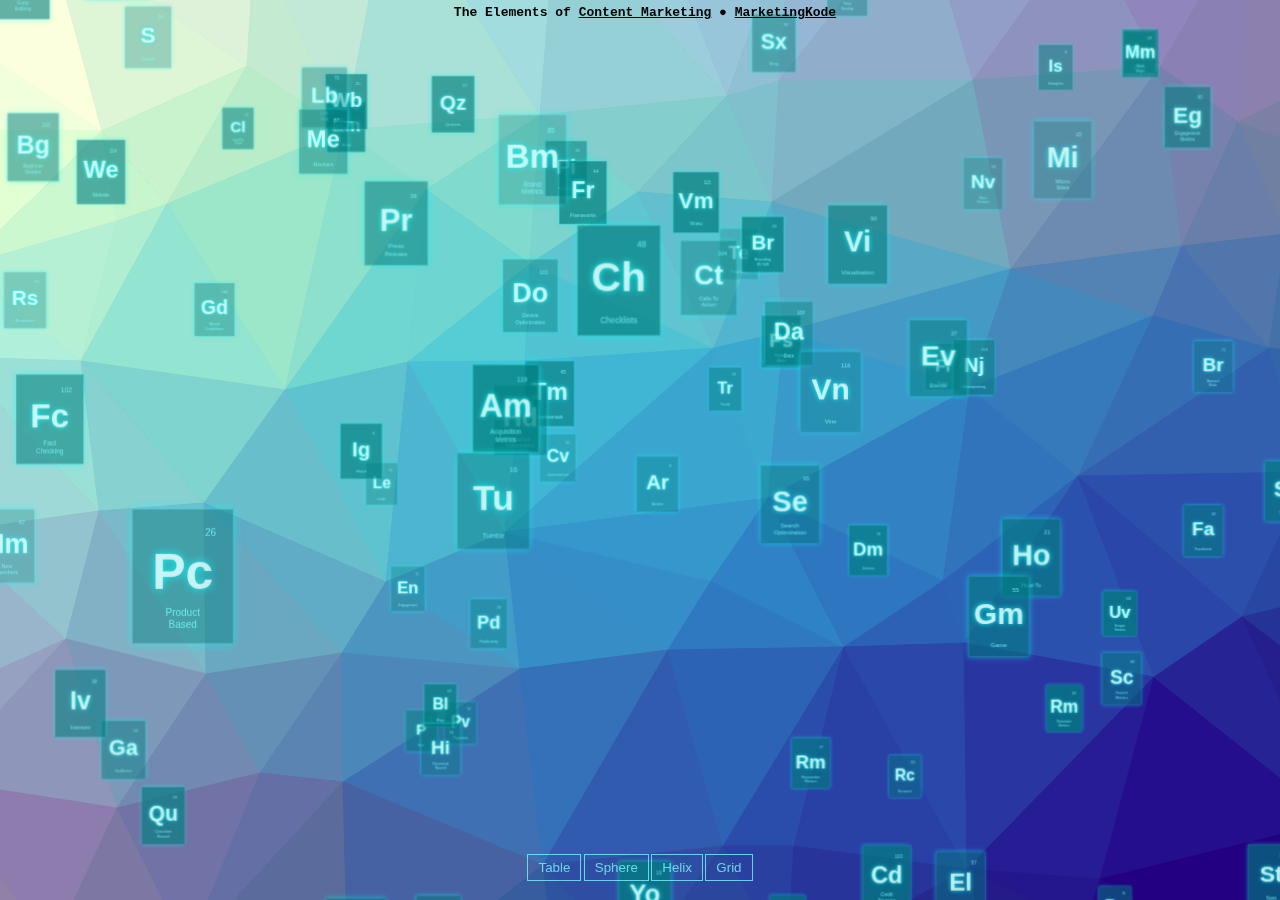
==== 3d-content-marketing/index.html @ 345c72dc "Merge pull request #3 from coindocket/master" ====
<!DOCTYPE html>
<html>
	<head>
		<meta charset="utf-8">
		<link rel="icon" href="./img/favicon.ico" type="image/x-icon" />
		<meta name="viewport" content="width=device-width, user-scalable=no, minimum-scale=1.0, maximum-scale=1.0">
		<title>3D Elements of Content Marketing Periodic Table - MarketingKode</title>
		<!-- CDN Hosted Dependencies -->
		<!-- <script src="http://anijs.github.io/lib/anijs/anijs.js"></script> -->
		<style>
			html, body {
				height: 100%;
			}

			body {
				background-color: #262928;
				margin: 0;
				font-family: Helvetica, sans-serif;;
				overflow: hidden;
			}

			a {
				color: #000000;
			}

			#info {
				position: absolute;
				width: 100%;
				color: #000000;
				padding: 5px;
				font-family: Monospace;
				font-size: 13px;
				font-weight: bold;
				text-align: center;
				z-index: 1;
			}

			#menu {
				position: absolute;
				bottom: 20px;
				width: 100%;
				text-align: center;
			}

			.element {
				width: 120px;
				height: 160px;
				box-shadow: 0px 0px 12px rgba(0,255,255,0.5);
				border: 1px solid rgba(127,255,255,0.25);
				text-align: center;
				cursor: default;
			}

			.element:hover {
				box-shadow: 0px 0px 12px rgba(0,255,255,0.75);
				border: 2px solid rgba(127,255,255,0.75);
			}

				.element .number {
					position: absolute;
					top: 20px;
					right: 20px;
					font-size: 12px;
					color: rgba(127,255,255,0.75);
				}

				.element .symbol {
					position: absolute;
					top: 40px;
					left: 0px;
					right: 0px;
					font-size: 60px;
					font-weight: bold;
					color: rgba(255,255,255,0.75);
					text-shadow: 0 0 10px rgba(0,255,255,0.95);
				}

				.element .details {
					position: absolute;
					bottom: 15px;
					left: 0px;
					right: 0px;
					font-size: 12px;
					color: rgba(127,255,255,0.75);
				}

			button {
				color: rgba(127,255,255,0.75);
				background: transparent;
				outline: 1px solid rgba(127,255,255,0.75);
				border: 0px;
				padding: 5px 10px;
				cursor: pointer;
			}
			button:hover {
				background-color: rgba(0,255,255,0.5);
			}
			button:active {
				color: #000000;
				background-color: rgba(0,255,255,0.75);
			}
		</style>
	</head>
	<body>
		<!-- Peridoic Table Libraries -->
		<script src="js/three.min.js"></script>
		<script src="js/lib/tween.min.js"></script>
		<script src="js/lib/TrackballControls.js"></script>
		<script src="js/lib/CSS3DRenderer.js"></script>
		<!-- Trianglify Library -->
		<script src="js/lib/d3.v3.min.js"></script>
		<script src="js/lib/trianglify-0.1.5.min.js"></script>
		<!-- <script src="js/lib/socialite.min.js"></script> -->

		<div id="container"></div>
		<div id="info"> The Elements of <a href="http://marketingkode.com" target="_blank">Content Marketing</a> &#9679; <a href="http://blog.marketingkode.com/" target="_blank">MarketingKode</a></div>
		<div id="menu">
			<button id="table">Table</button>
			<button id="sphere">Sphere</button>
			<button id="helix">Helix</button>
			<button id="grid">Grid</button>
		</div>

		<script>

			var table = [
				"Cs", "Content", "Strategy", 1, 1,
				"Tf", "Traffic", "", 18, 1,
				"Ar", "Article","", 1, 2,
				"P", "Print", "", 2, 2,
				"Tw", "Twitter", "", 13, 2,
				"Ig", "Imgur", "", 14, 2,
				"Ps", "Partner", "Sites", 15, 2,
				"Is", "Instagram", "", 16, 2,
				"Do", "Downloads", "", 17, 2,
				"Le", "Leads", "", 18, 2,
				"V", "Video", "", 1, 3,
				"Em", "Email", "", 2, 3,
				"Yo", "YouTube", "", 13, 3,
				"Hn", "Hacker", "News", 14, 3,
				"Mi", "Micro", "Sites", 15, 3,
				"Tu", "Tumblr", "", 16, 3,
				"Rm", "Reputation", "Metrics", 17, 3,
				"Br", "Branding", "39.948", 18, 3,
				"Im", "Images", "", 1, 4,
				"Wb", "Webinar", "", 2, 4,
				"Ho", "How-To", "", 3, 4,
				"Qz", "Quizzes", "", 4, 4,
				"Qu", "Question", "Based", 5, 4,
				"Ga", "Galleries", "", 6, 4,
				"Mm", "Mind", "Maps", 7, 4,
				"Pc", "Product", "Based", 8, 4,
				"Sv", "Surveys", "", 9, 4,
				"In", "Inspiration", "", 10, 4,
				"Tr", "Trends", "", 11, 4,
				"Cm", "Competitions", "", 12, 4,
				"Re", "Reddit", "", 13, 4,
				"Of", "Offline", "Media", 14, 4,
				"Pi", "Pinterest", "", 15, 4,
				"Fl", "Flickr", "", 16, 4,
				"Nv", "New", "Visitors", 17, 4,
				"Sa", "Sales", "", 18, 4,
				"Ev", "Events", "", 1, 5,
				"Pr", "Press", "Release", 2, 5,
				"Iv", "Interview", "", 3, 5,
				"Re", "Reviews", "", 4, 5,
				"Rs", "Resources", "", 5, 5,
				"Ti", "Time", "Saving", 6, 5,
				"Bp", "Best", "Practice", 7, 5,
				"Fr", "Frameworks", "", 8, 5,
				"Tm", "Testimonials", "", 9, 5,
				"An", "Analysis", "", 10, 5,
				"Op", "Opinion", "", 11, 5,
				"Ch", "Checklists", "", 12, 5,
				"Bl", "Blogs", "", 13, 5,
				"Li", "Linkedin", "", 14, 5,
				"Fo", "Forums", "", 15, 5,
				"Pv", "Pageviews", "", 16, 5,
				"Cl", "Cost Per", "Lead", 17, 5,
				"S", "Search", "", 18, 5,
				"Gm", "Game", "", 1, 6,
				"Ap", "App", "", 2, 6,
				"El", "E-learning", "", 3, 6,
				"Fu", "Funny", "", 4, 9,
				"Sx", "Sexy", "", 5, 9,
				"Sg", "Shocking", "", 6, 9,
				"Mv", "Moving", "", 7, 9,
				"Cv", "Controversial", "", 8, 9,
				"Co", "Cool", "", 9, 9,
				"Il", "Illuminating", "", 10, 9,
				"Eg", "Engagement", "Metrics", 11, 9,
				"Sm", "Social", "Metrics", 12, 9,
				"Nm", "New", "Members", 13, 9,
				"Sc", "Search", "Metrics", 14, 9,
				"Rm", "Retention", "Metrics", 15, 9,
				"Dg", "Demographic", "Metrics", 16, 9,
				"Br", "Bounce", "Rate", 17, 9,
				"En", "Engagement", "", 18, 9,
				"As", "Ask", "Experts", 4, 6,
				"Pd", "Productivity", "", 5, 6,
				"Lb", "Link", "Bait", 6, 6,
				"Hi", "Hivemind", "Based", 7, 6,
				"Co", "Compilations", "", 8, 6,
				"Ca", "Case", "Studies", 9, 6,
				"Dm", "Demos", "", 10, 6,
				"Fi", "Fiction", "", 11, 6,
				"Gf", "Gifs", "", 12, 6,
				"Fa", "Facebook", "", 13, 6,
				"Gp", "Google+", "", 14, 6,
				"Sl", "Slide", "Share", 15, 6,
				"Bm", "Brand", "Metrics", 16, 6,
				"Pm", "PR", "Metrics", 17, 6,
				"Me", "Members", "", 18, 6,
				"To", "Tools", "", 1, 7,
				"Eb", "eBook", "", 2, 7,
				"Vi", "Visualisation", "", 3, 7,
				"Aw", "Cute", "", 4, 10,
				"Up", "Uplifting", "", 5, 10,
				"Zg", "Zeitgiest", "", 6, 10,
				"Se", "Search", "Queries", 7, 10,
				"Se", "Search", "Optimization", 8, 10,
				"Ce", "Copy", "Editing", 9, 10,
				"Fm", "Formatting", "", 10, 10,
				"Hd", "Headline", "Optimization", 11, 10,
				"Tv", "Tone of", "Voice", 12, 10,
				"Gd", "Brand", "Guidelines", 13, 10,
				"Do", "Device", "Optimization", 14, 10,
				"Fc", "Fact", "Checking", 15, 10,
				"Cd", "Credit", "Sources", 16, 10,
				"Ct", "Calls To", "Action", 17, 10,
				"Fd", "Invite", "Feedback", 18, 10,
				"Ex", "Experiments", "", 4, 7,
				"Gl", "Glossaries", "", 5, 7,
				"Da", "Data", "", 6, 7,
				"Te", "Templates", "", 7, 7,
				"Bg", "Beginner", "Guides", 8, 7,
				"Rc", "Research", "", 9, 7,
				"St", "Stats", "", 10, 7,
				"Nj", "Newsjacking", "", 11, 7,
				"We", "Website", "", 12, 7,
				"Vm", "Vimeo", "", 13, 7,
				"Vn", "Vine", "", 14, 7,
				"Ad", "Advertising", "", 15, 7,
				"Uv", "Unique", "Visitors", 16, 7,
				"Am", "Acquisition", "Metrics", 17, 7,
				"Sh", "Shares", "", 18, 7
			];

			var camera, scene, renderer;
			var controls;

			var objects = [];
			var targets = { table: [], sphere: [], helix: [], grid: [] };

			init();
			animate();

			function init() {

				camera = new THREE.PerspectiveCamera( 40, window.innerWidth / window.innerHeight, 1, 10000 );
				camera.position.z = 3000;

				scene = new THREE.Scene();

				// table

				for ( var i = 0; i < table.length; i += 5 ) {

					var element = document.createElement( 'div' );
					element.className = 'element';
					element.style.backgroundColor = 'rgba(0,127,127,' + ( Math.random() * 0.5 + 0.25 ) + ')';

					var number = document.createElement( 'div' );
					number.className = 'number';
					number.textContent = (i/5) + 1;
					element.appendChild( number );

					var symbol = document.createElement( 'div' );
					symbol.className = 'symbol';
					symbol.textContent = table[ i ];
					element.appendChild( symbol );

					var details = document.createElement( 'div' );
					details.className = 'details';
					details.innerHTML = table[ i + 1 ] + '<br>' + table[ i + 2 ];
					element.appendChild( details );

					var object = new THREE.CSS3DObject( element );
					object.position.x = Math.random() * 4000 - 2000;
					object.position.y = Math.random() * 4000 - 2000;
					object.position.z = Math.random() * 4000 - 2000;
					scene.add( object );

					objects.push( object );

					//

					var object = new THREE.Object3D();
					object.position.x = ( table[ i + 3 ] * 140 ) - 1330;
					object.position.y = - ( table[ i + 4 ] * 180 ) + 990;

					targets.table.push( object );

				}

				// sphere

				var vector = new THREE.Vector3();

				for ( var i = 0, l = objects.length; i < l; i ++ ) {

					var phi = Math.acos( -1 + ( 2 * i ) / l );
					var theta = Math.sqrt( l * Math.PI ) * phi;

					var object = new THREE.Object3D();

					object.position.x = 800 * Math.cos( theta ) * Math.sin( phi );
					object.position.y = 800 * Math.sin( theta ) * Math.sin( phi );
					object.position.z = 800 * Math.cos( phi );

					vector.copy( object.position ).multiplyScalar( 2 );

					object.lookAt( vector );

					targets.sphere.push( object );

				}

				// helix

				var vector = new THREE.Vector3();

				for ( var i = 0, l = objects.length; i < l; i ++ ) {

					var phi = i * 0.175 + Math.PI;

					var object = new THREE.Object3D();

					object.position.x = 900 * Math.sin( phi );
					object.position.y = - ( i * 8 ) + 450;
					object.position.z = 900 * Math.cos( phi );

					vector.x = object.position.x * 2;
					vector.y = object.position.y;
					vector.z = object.position.z * 2;

					object.lookAt( vector );

					targets.helix.push( object );

				}

				// grid

				for ( var i = 0; i < objects.length; i ++ ) {

					var object = new THREE.Object3D();

					object.position.x = ( ( i % 5 ) * 400 ) - 800;
					object.position.y = ( - ( Math.floor( i / 5 ) % 5 ) * 400 ) + 800;
					object.position.z = ( Math.floor( i / 25 ) ) * 1000 - 2000;

					targets.grid.push( object );

				}

				//

				renderer = new THREE.CSS3DRenderer();
				renderer.setSize( window.innerWidth, window.innerHeight );
				renderer.domElement.style.position = 'absolute';
				document.getElementById( 'container' ).appendChild( renderer.domElement );

				//

				controls = new THREE.TrackballControls( camera, renderer.domElement );
				controls.rotateSpeed = 0.5;
				controls.minDistance = 500;
				controls.maxDistance = 6000;
				controls.addEventListener( 'change', render );

				var button = document.getElementById( 'table' );
				button.addEventListener( 'click', function ( event ) {

					transform( targets.table, 2000 );

				}, false );

				var button = document.getElementById( 'sphere' );
				button.addEventListener( 'click', function ( event ) {

					transform( targets.sphere, 2000 );

				}, false );

				var button = document.getElementById( 'helix' );
				button.addEventListener( 'click', function ( event ) {

					transform( targets.helix, 2000 );

				}, false );

				var button = document.getElementById( 'grid' );
				button.addEventListener( 'click', function ( event ) {

					transform( targets.grid, 2000 );

				}, false );

				transform( targets.table, 2000 );

				//

				window.addEventListener( 'resize', onWindowResize, false );

			}

			function transform( targets, duration ) {

				TWEEN.removeAll();

				for ( var i = 0; i < objects.length; i ++ ) {

					var object = objects[ i ];
					var target = targets[ i ];

					new TWEEN.Tween( object.position )
						.to( { x: target.position.x, y: target.position.y, z: target.position.z }, Math.random() * duration + duration )
						.easing( TWEEN.Easing.Exponential.InOut )
						.start();

					new TWEEN.Tween( object.rotation )
						.to( { x: target.rotation.x, y: target.rotation.y, z: target.rotation.z }, Math.random() * duration + duration )
						.easing( TWEEN.Easing.Exponential.InOut )
						.start();

				}

				new TWEEN.Tween( this )
					.to( {}, duration * 2 )
					.onUpdate( render )
					.start();

			}

			function onWindowResize() {

				camera.aspect = window.innerWidth / window.innerHeight;
				camera.updateProjectionMatrix();

				renderer.setSize( window.innerWidth, window.innerHeight );

				render();

			}

			function animate() {

				requestAnimationFrame( animate );

				TWEEN.update();

				controls.update();

			}

			function render() {

				renderer.render( scene, camera );

			}

		</script>
		<!-- Load Trianglify -->
		<script>
			var t = new Trianglify();
			var pattern = t.generate(document.body.clientWidth, document.body.clientHeight);
			document.body.setAttribute('style', 'background-image: '+pattern.dataUrl);
		</script>
		<script>
          (function(i,s,o,g,r,a,m){i['GoogleAnalyticsObject']=r;i[r]=i[r]||function(){
          (i[r].q=i[r].q||[]).push(arguments)},i[r].l=1*new Date();a=s.createElement(o),
          m=s.getElementsByTagName(o)[0];a.async=1;a.src=g;m.parentNode.insertBefore(a,m)
          })(window,document,'script','//www.google-analytics.com/analytics.js','ga');

          ga('create', 'UA-58675139-1', 'auto');
          ga('send', 'pageview');

        </script>
	</body>
</html>
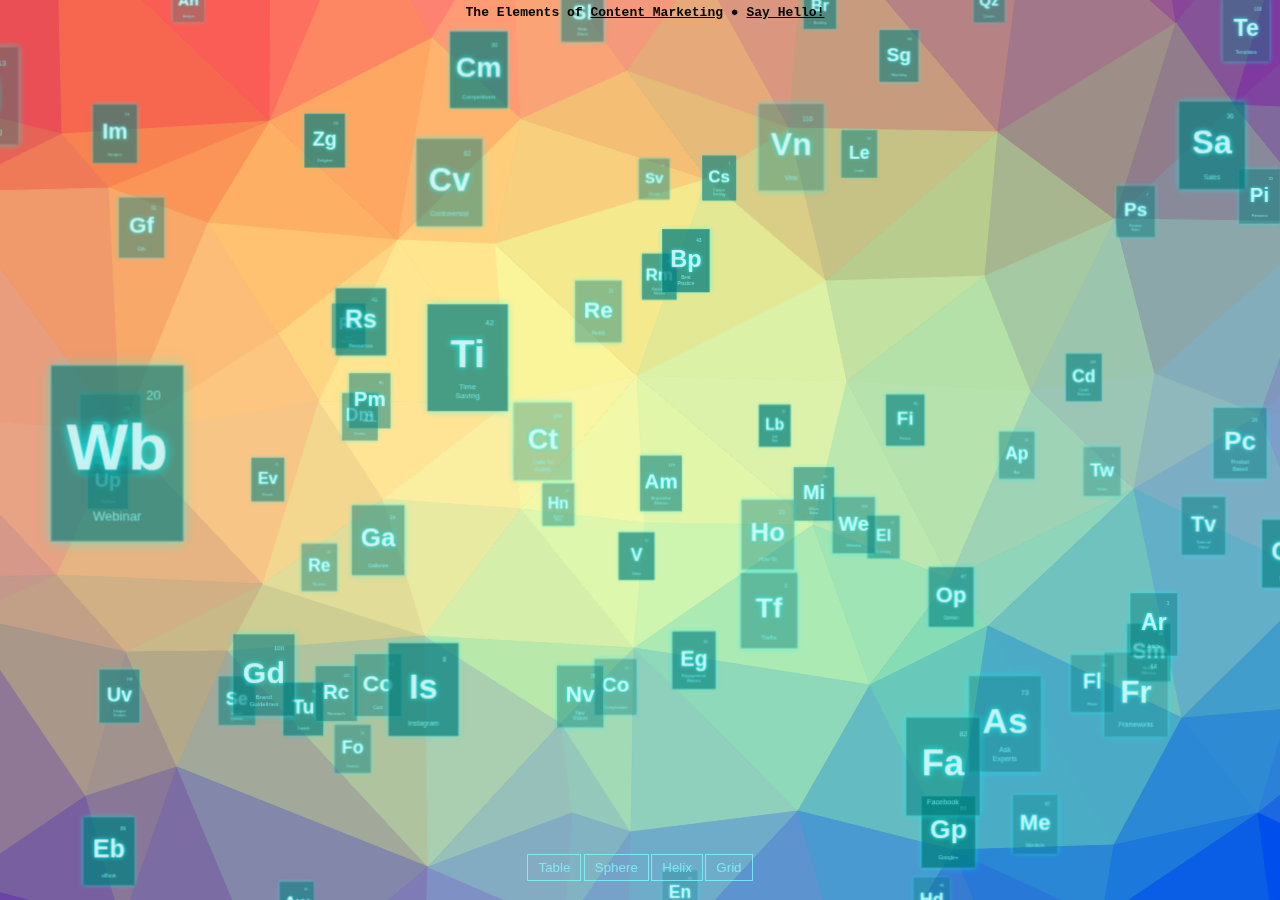
==== commit f2474aca: "Merge pull request #4 from coindocket/master" ====
--- a/3d-content-marketing/index.html
+++ b/3d-content-marketing/index.html
@@ -114,7 +114,7 @@
 		<!-- <script src="js/lib/socialite.min.js"></script> -->
 
 		<div id="container"></div>
-		<div id="info"> The Elements of <a href="http://marketingkode.com" target="_blank">Content Marketing</a> &#9679; <a href="http://blog.marketingkode.com/" target="_blank">MarketingKode</a></div>
+		<div id="info"> The Elements of <a href="blog.marketingkode.com/post/110051667927/the-3d-elements-of-content-marketing" target="_blank">Content Marketing</a> &#9679; <a href="mailto:hello@marketingkode.com">Say Hello!</a></div>
 		<div id="menu">
 			<button id="table">Table</button>
 			<button id="sphere">Sphere</button>
@@ -142,7 +142,7 @@
 				"Mi", "Micro", "Sites", 15, 3,
 				"Tu", "Tumblr", "", 16, 3,
 				"Rm", "Reputation", "Metrics", 17, 3,
-				"Br", "Branding", "39.948", 18, 3,
+				"Br", "Branding", "", 18, 3,
 				"Im", "Images", "", 1, 4,
 				"Wb", "Webinar", "", 2, 4,
 				"Ho", "How-To", "", 3, 4,
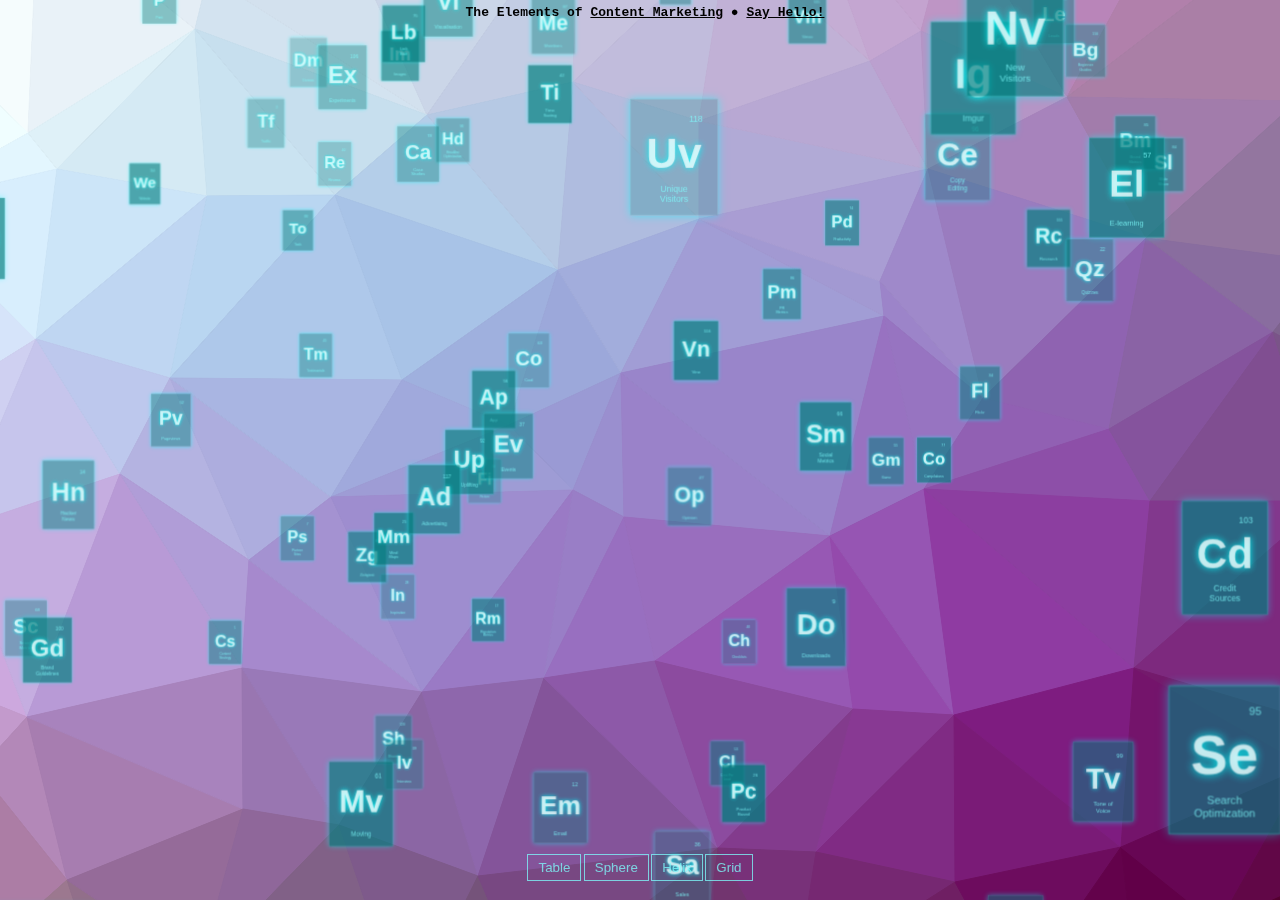
==== commit 8e4676c5: "Merge pull request #5 from coindocket/master" ====
--- a/3d-content-marketing/index.html
+++ b/3d-content-marketing/index.html
@@ -114,7 +114,7 @@
 		<!-- <script src="js/lib/socialite.min.js"></script> -->
 
 		<div id="container"></div>
-		<div id="info"> The Elements of <a href="blog.marketingkode.com/post/110051667927/the-3d-elements-of-content-marketing" target="_blank">Content Marketing</a> &#9679; <a href="mailto:hello@marketingkode.com">Say Hello!</a></div>
+		<div id="info"> The Elements of <a href="http://blog.marketingkode.com/post/110051667927/the-3d-elements-of-content-marketing" target="_blank">Content Marketing</a> &#9679; <a href="mailto:hello@marketingkode.com">Say Hello!</a></div>
 		<div id="menu">
 			<button id="table">Table</button>
 			<button id="sphere">Sphere</button>
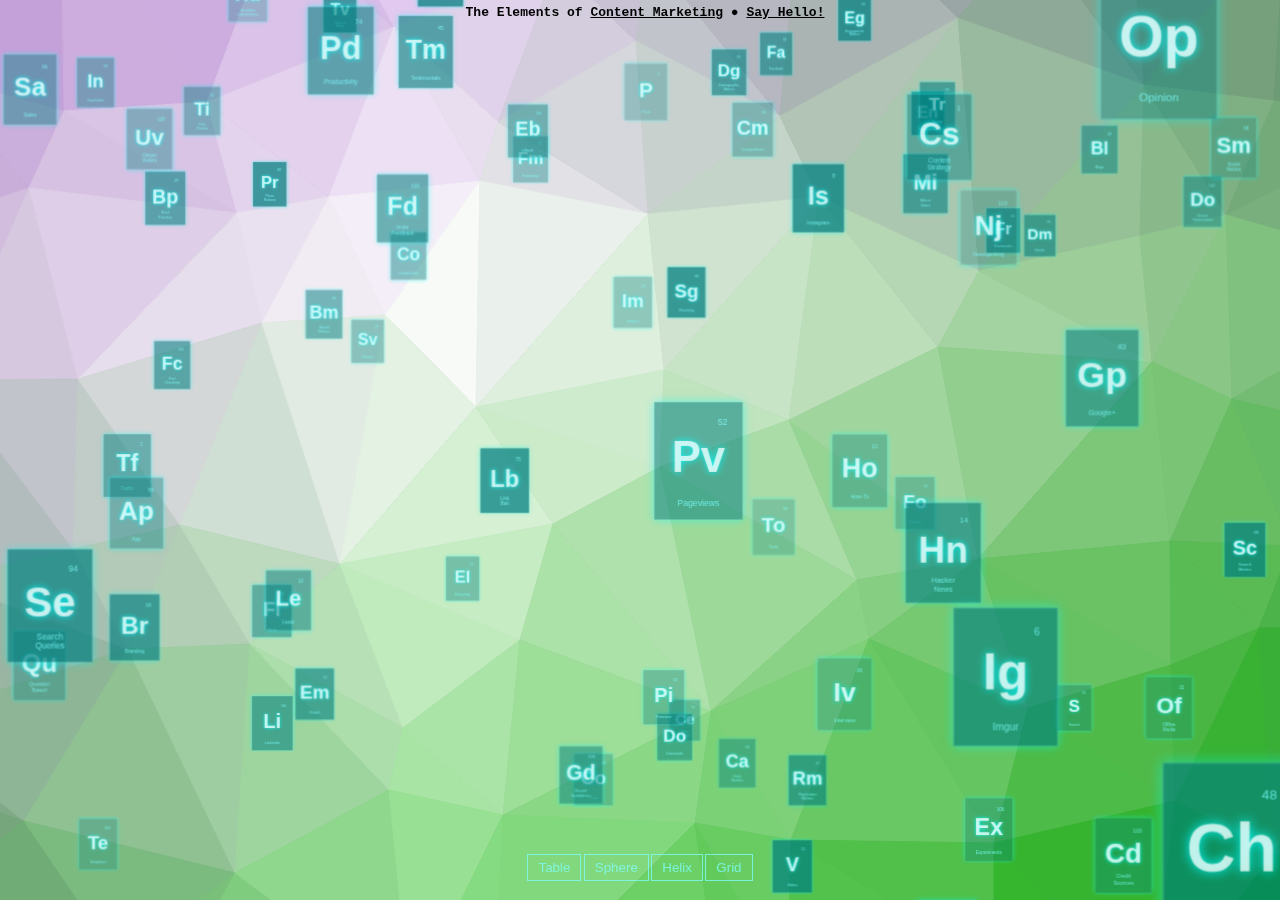
==== commit 5c7b13f0: "minor changes to  3d content marketing table" ====
--- a/3d-content-marketing/index.html
+++ b/3d-content-marketing/index.html
@@ -114,7 +114,7 @@
 		<!-- <script src="js/lib/socialite.min.js"></script> -->
 
 		<div id="container"></div>
-		<div id="info"> The Elements of <a href="http://blog.marketingkode.com/post/110051667927/the-3d-elements-of-content-marketing" target="_blank">Content Marketing</a> &#9679; <a href="mailto:hello@marketingkode.com">Say Hello!</a></div>
+		<div id="info"> The Elements of <a href="blog.marketingkode.com/post/110051667927/the-3d-elements-of-content-marketing" target="_blank">Content Marketing</a> &#9679; <a href="mailto:hello@marketingkode.com">Say Hello!</a></div>
 		<div id="menu">
 			<button id="table">Table</button>
 			<button id="sphere">Sphere</button>
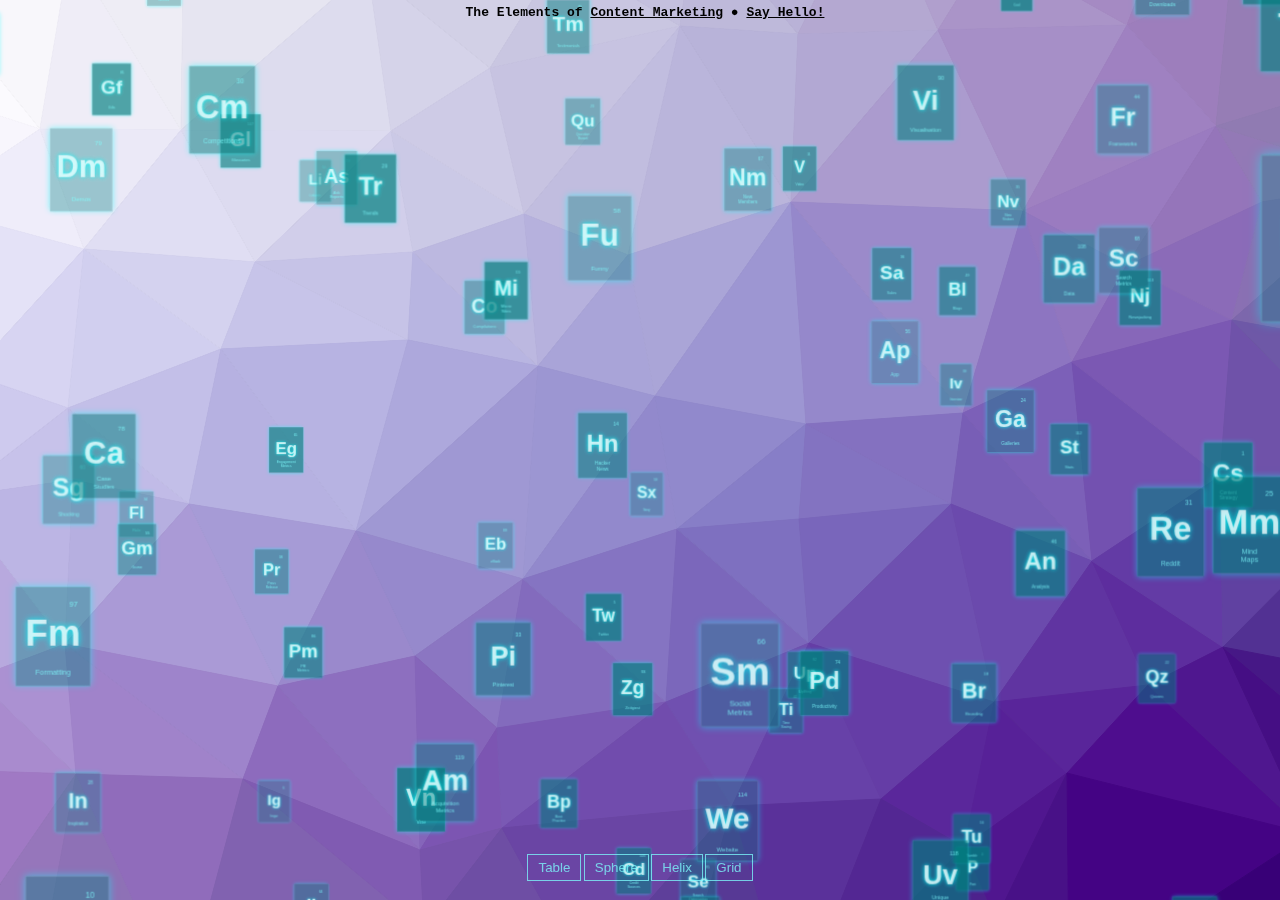
==== commit a9378a90: "minor link changes to  3d content marketing table to fix url error" ====
--- a/3d-content-marketing/index.html
+++ b/3d-content-marketing/index.html
@@ -114,7 +114,7 @@
 		<!-- <script src="js/lib/socialite.min.js"></script> -->
 
 		<div id="container"></div>
-		<div id="info"> The Elements of <a href="blog.marketingkode.com/post/110051667927/the-3d-elements-of-content-marketing" target="_blank">Content Marketing</a> &#9679; <a href="mailto:hello@marketingkode.com">Say Hello!</a></div>
+		<div id="info"> The Elements of <a href="http://blog.marketingkode.com/post/110051667927/the-3d-elements-of-content-marketing" target="_blank">Content Marketing</a> &#9679; <a href="mailto:hello@marketingkode.com">Say Hello!</a></div>
 		<div id="menu">
 			<button id="table">Table</button>
 			<button id="sphere">Sphere</button>
